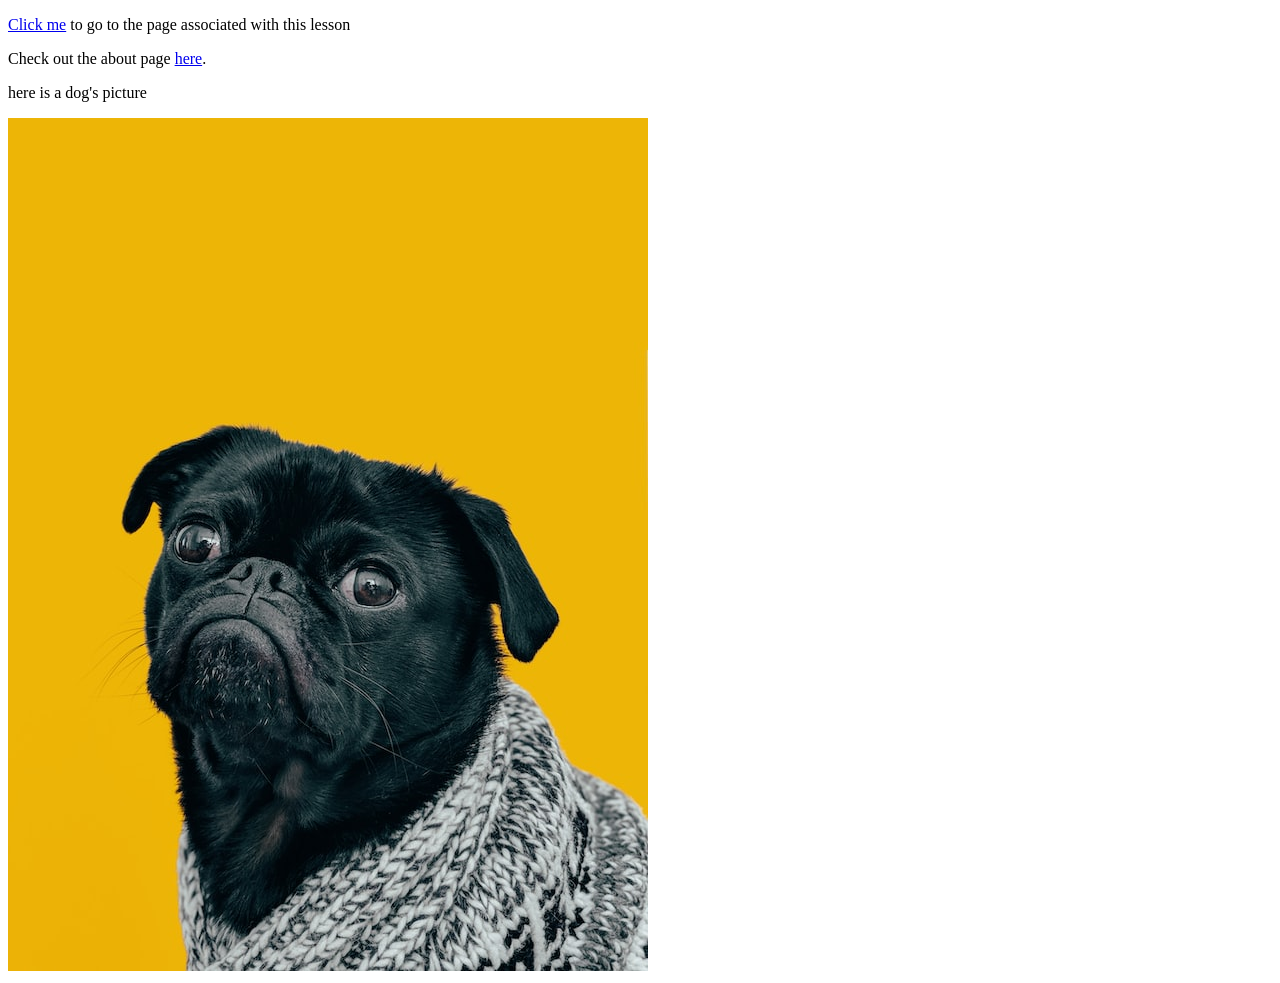
==== html-boilerplate/index.html @ 25103568 "Basic html" ====
<!DOCTYPE html>
<html lang="en">
    <head>
        <meta charset="UTF-8">
        <title>My First Webpage</title>
    </head>
    <body>
       <p><a href="https://www.theodinproject.com/lessons/foundations-links-and-images">Click me</a> to go to the page associated with this lesson</p>
       <p> Check out the about page <a href="./about.html">here</a>.</p>
       <p>here is a dog's picture </p>
       <img src="./img/charlesdeluvio-Mv9hjnEUHR4-unsplash.jpg" alt="Pug">
    </body>
</html>
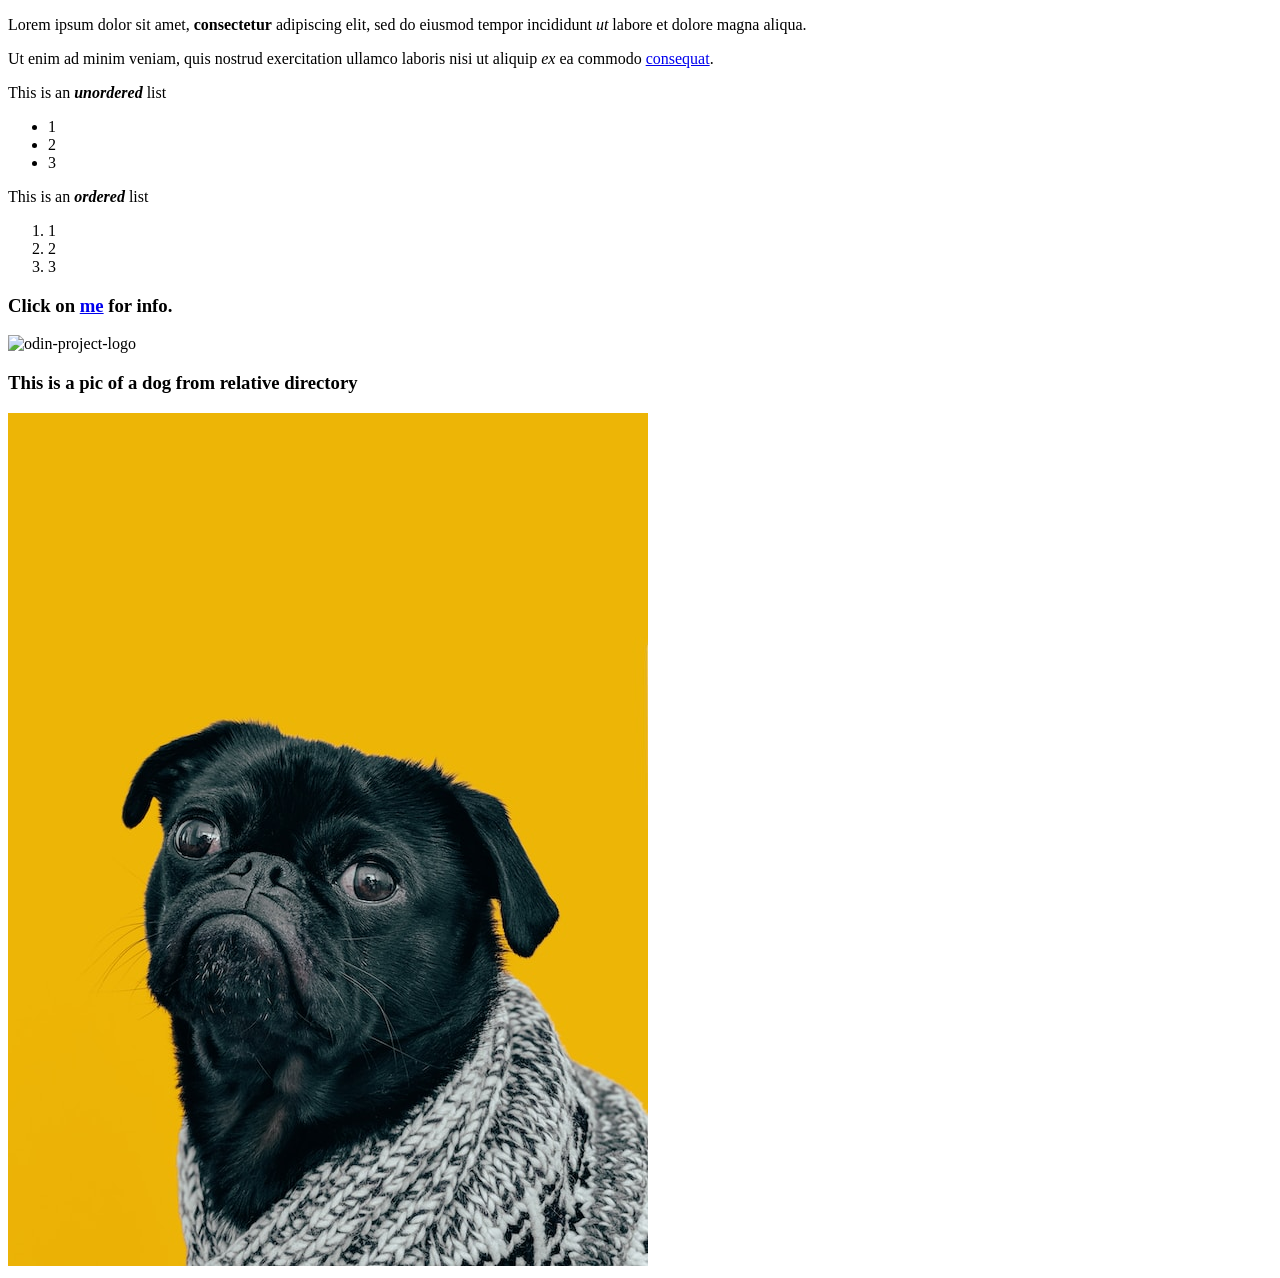
==== commit d75387d2: "Added links and picture from different directories" ====
--- a/html-boilerplate/index.html
+++ b/html-boilerplate/index.html
@@ -1,13 +1,46 @@
 <!DOCTYPE html>
 <html lang="en">
-    <head>
-        <meta charset="UTF-8">
-        <title>My First Webpage</title>
-    </head>
-    <body>
-       <p><a href="https://www.theodinproject.com/lessons/foundations-links-and-images">Click me</a> to go to the page associated with this lesson</p>
-       <p> Check out the about page <a href="./about.html">here</a>.</p>
-       <p>here is a dog's picture </p>
-       <img src="./img/charlesdeluvio-Mv9hjnEUHR4-unsplash.jpg" alt="Pug">
-    </body>
-</html>+<head>
+    <meta charset="UTF-8">
+    <meta http-equiv="X-UA-Compatible" content="IE=edge">
+    <meta name="viewport" content="width=device-width, initial-scale=1.0">
+    <title>Document</title>
+</head>
+<body>
+    <p>Lorem ipsum dolor sit amet, <strong>consectetur</strong> adipiscing elit, sed do eiusmod tempor
+        incididunt <em>ut</em> labore et dolore magna aliqua.</p>
+    <p>Ut enim ad minim veniam, quis nostrud exercitation ullamco laboris
+        nisi ut aliquip <i>ex</i> ea commodo <a href="https://www.google.com">consequat</a>.
+    </p>
+
+    <p>This is an <b><i>unordered</i></b> list</p>
+    <ul>
+        <li>1</li>
+        <li>2</li>
+        <li>3</li>
+    </ul>
+    <p>This is an <b><i>ordered</i></b> list</p>
+    <ol>
+        <li>1</li>
+        <li>2</li>
+        <li>3</li>
+    </ol>
+
+    <h3>Click on <a href="./pages/about.html">me</a> for info.</h3>
+    <img src="https://www.theodinproject.com/mstile-310x310.png" alt="odin-project-logo">
+    <h3>This is a pic of a dog from relative directory</h3>
+    <img src="./images/dog.jpg" alt="dog-picture">
+</body>
+</html>
+
+<!--comment-->
+<!--
+    em and strong tags are italicized and bold respectively but they semantically
+    mean important
+
+    i and b tags are italicized and bold for lighter meanings
+-->
+
+<!--
+    use anchor tags or a tags to link to other html pages and such
+-->
